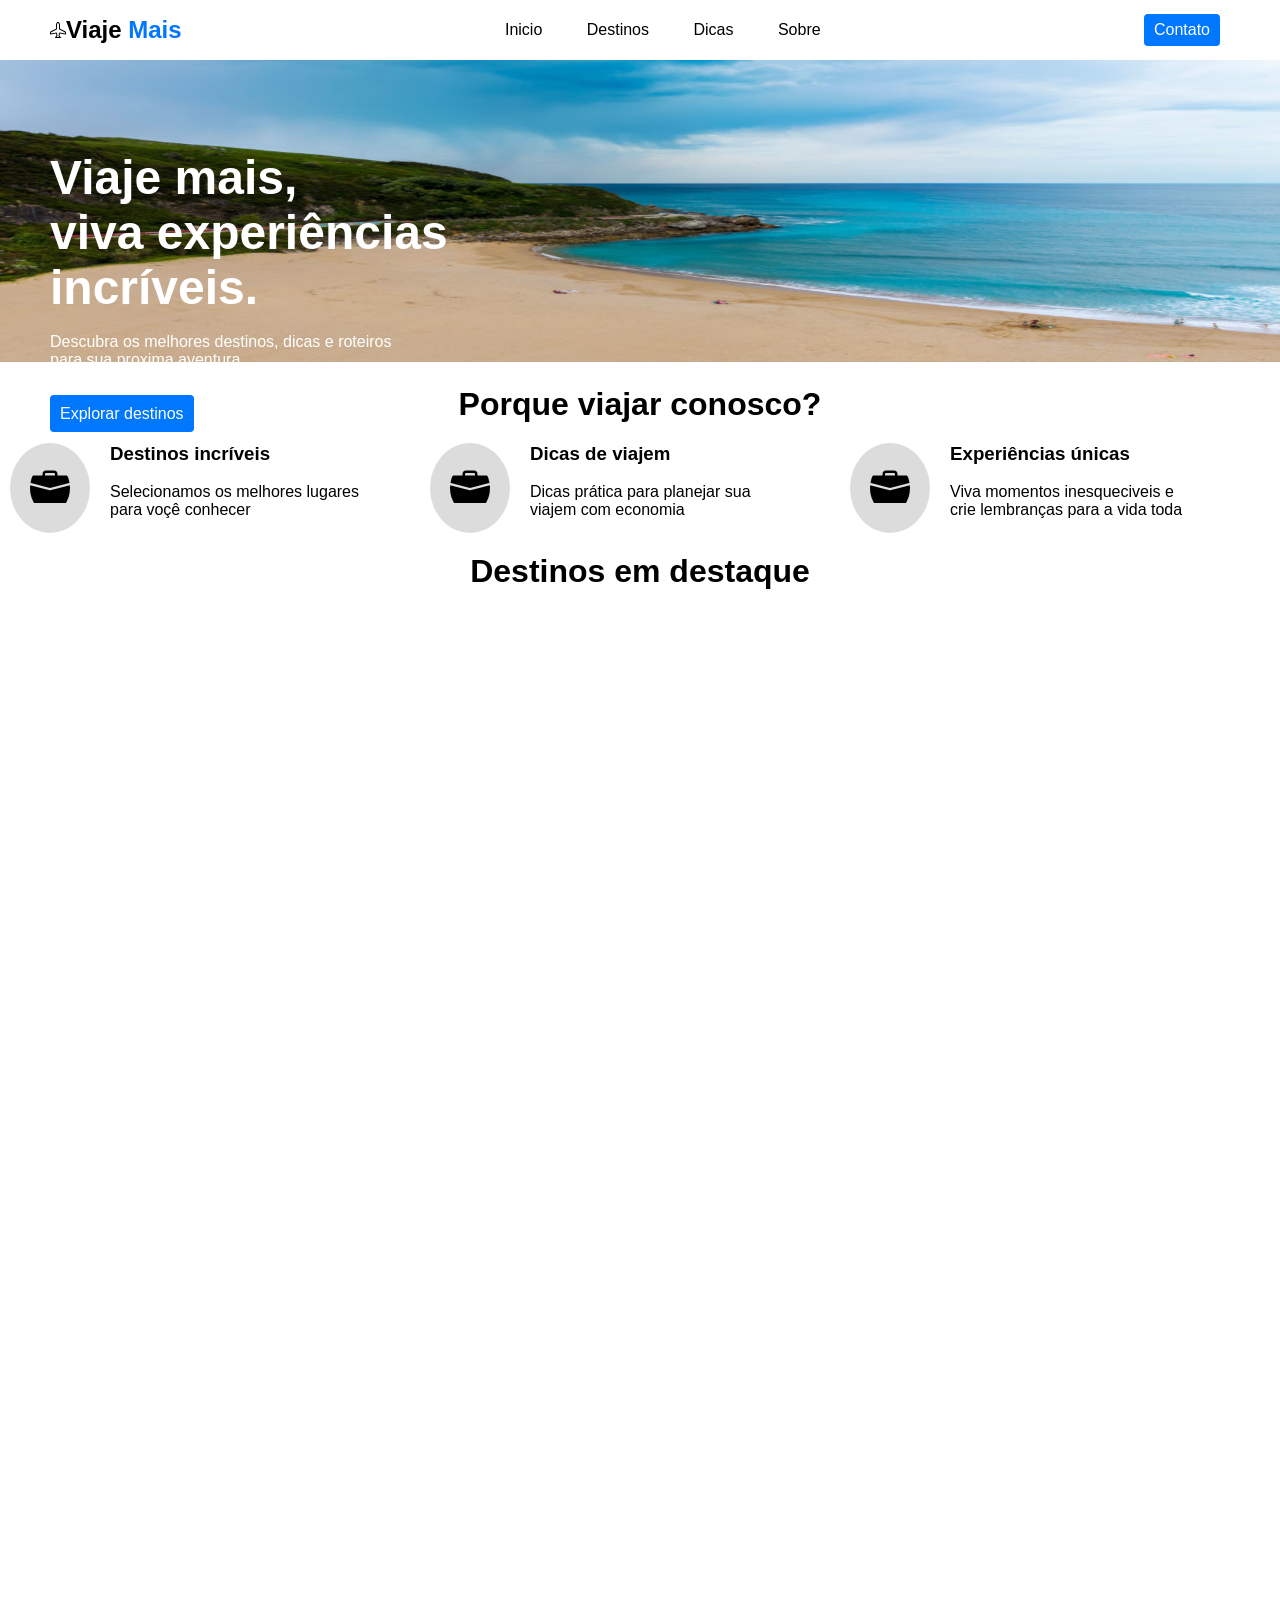
==== index.html @ 77d73a7e "Initial commit" ====
<!DOCTYPE html>
<html lang="pt-br">
<head>
    <meta charset="UTF-8">
    <meta name="viewport" content="width=device-width, initial-scale=1.0">
    <title>Viaje Mais</title>
    <link rel="stylesheet" href="estilo/style.css">
    <link rel="stylesheet" href="style.css" media="">
</head>
<body>
    <div id="love"></div>
    <header>
        <img src="imagens/airplane.svg" alt="avião" class="titulo">
        <p class="titulo">Viaje <span>Mais</span></p>
        <nav id="nav">
            <a href="#" class="botoes">Inicio</a>
            <a href="#" class="botoes">Destinos</a>
            <a href="#" class="botoes">Dicas</a>
            <a href="#" class="botoes">Sobre</a>
        </nav>
        <a href="#" id="ctt">Contato</a>
    </header>
    <main>
        <article id="article01">
            <img src="imagens/praia.jpg" alt="praia" id="praia">
            <div id="sob-img">
                <h1>Viaje mais,<br> viva experiências <br> incríveis.</h1> <br>
                <p>Descubra os melhores destinos, dicas e roteiros <br> para sua proxima aventura.</p>
                <br> <br>
                <a href="#" id="sla">Explorar destinos</a>
            </div>
        </article>
        <article>
            <h2 id="soluçoes">Porque viajar conosco?</h2> 
            <div id="oi">
                <img src="imagens/briefcase-fill.svg" alt="" class="foto">
                <div class="paragrafos">
                    <h3>Destinos incríveis</h3> <br>
                    <p>
                        Selecionamos os melhores lugares <br> para voçê conhecer
                    </p>
                </div>
                <img src="imagens/briefcase-fill.svg" alt="" class="foto">
                <div class="paragrafos">
                    <h3>Dicas de viajem</h3> <br>
                    <p>
                        Dicas prática para planejar sua <br> viajem com economia
                    </p>
                </div>
                <img src="imagens/briefcase-fill.svg" alt="" class="foto">
                <div class="paragrafos">
                    <h3>Experiências únicas</h3> <br>
                    <p>
                        Viva momentos inesqueciveis e <br> crie lembranças para a vida toda
                    </p>
                </div>
            </div>

           
        </article>

         <h2 id="h2">
                    Destinos em destaque
                </h2>


    </main>
</body>
</html>
---- estilo/style.css ----
@charset "UTF-8";

* {
    padding: 0px;
    margin: 0px;
    font-family: Arial, Helvetica, sans-serif;
    
}



body {
    height: 4000px;
}


header {
    position: sticky;
    top: 0px;
    display: flex;
    height: 60px;
    align-items: center;
    background-color: white;
    z-index: 1000;
    
}



header > p > span {
    color: rgb(0, 119, 255);
}
header > img {
    padding-left: 50px;
}

.titulo {
    font-size: 1.5em;
    font-weight: 700;
}

nav {
    margin-left: auto;
    margin-right: auto;
    
}


.botoes {
    padding: 5px 20px;
    text-decoration: none;
    color: black;
    
}

.botoes:hover {
    color: white;
    background-color: rgb(0, 119, 255);
    border-radius: 4px;
    background-attachment: fixed;
}

#ctt {
    text-align: right;
    margin-right: 60px;
    background-color: rgb(0, 119, 255);
    padding: 7px 10px;
    border-radius: 4px;
    text-decoration: none;
    color: white;
}

#praia {
    width: 100vw;
}

#article01 {
    color: white;
    position: relative;
    
}

#sob-img {
    position: absolute;
    top: 90px;
    left: 50px;
    

}

h1 {
    font-size: 3em;
}

#sla {
    color: white;
    background-color: rgb(0, 119, 255);
    border-radius: 4px;
    padding: 10px;
    text-decoration: none;
}

#oi {
    display: flex;
   justify-content: center;
}

#soluçoes {
    
    font-size: 2em;
   text-align: center;
    margin-top: 20px;
    margin-bottom: 20px;
}

.paragrafos {
    width: 100%;
    width: 300px;
    margin-left: 20px;
    margin-right: 20px;
}

.foto {
    height: 50px;
    width: 40px;
    background-color: gainsboro;
    padding: 20px;
    border-radius: 50%;
    
}

#h2 {
    text-align: center;
    font-size: 2em;
    margin-top: 20px;
    margin-bottom: 20px;
}
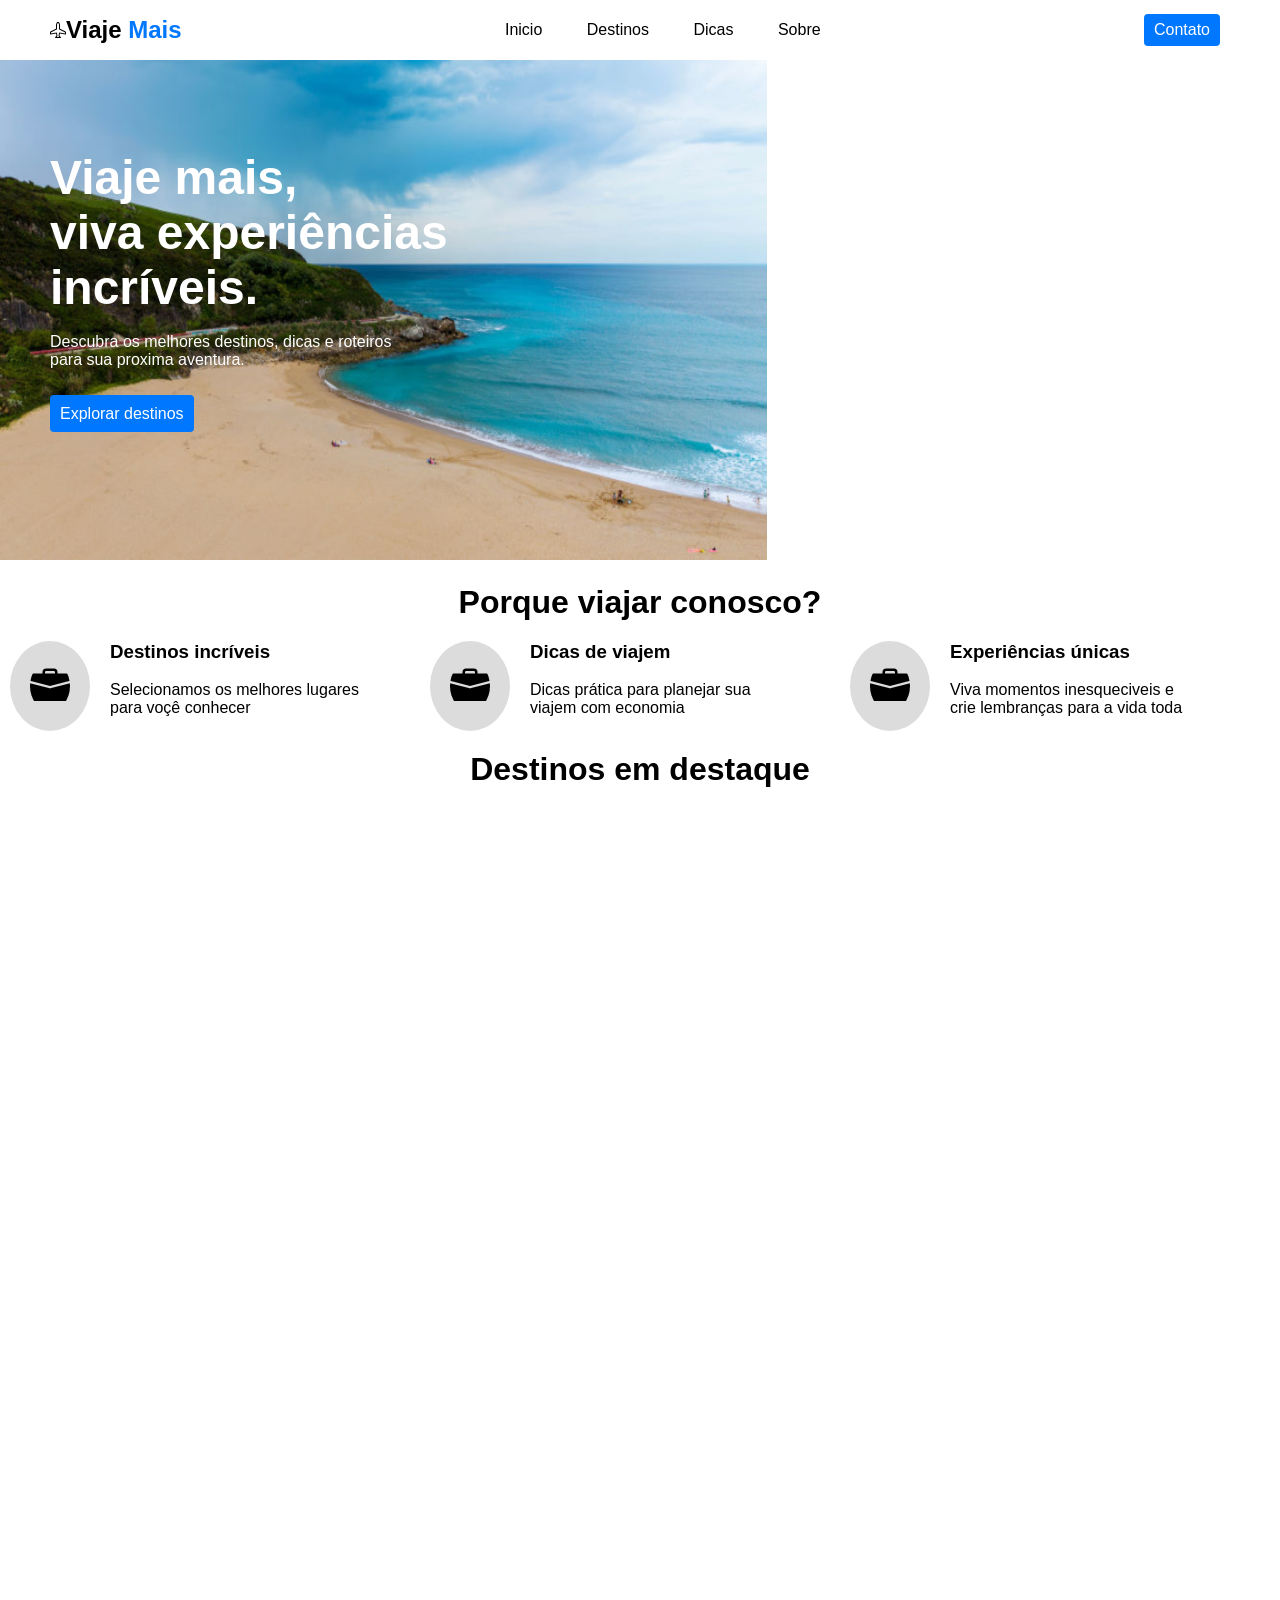
==== commit f4a00cfd: "a" ====
--- a/index.html
+++ b/index.html
@@ -4,8 +4,8 @@
     <meta charset="UTF-8">
     <meta name="viewport" content="width=device-width, initial-scale=1.0">
     <title>Viaje Mais</title>
-    <link rel="stylesheet" href="estilo/style.css">
-    <link rel="stylesheet" href="style.css" media="">
+    <link rel="stylesheet" href="estilo/style.css" media="all">
+    <link rel="stylesheet" href="estilos/media-query.css">
 </head>
 <body>
     <div id="love"></div>
--- a/estilo/style.css
+++ b/estilo/style.css
@@ -72,6 +72,8 @@
 
 #praia {
     width: 100vw;
+    width: 767px;
+    height: 500px;
 }
 
 #article01 {
--- a/estilos/media-query.css
+++ b/estilos/media-query.css
@@ -0,0 +1,26 @@
+@charset "UTF-8";
+
+/* Mobile */
+
+@media (max-width: 767px) {
+    #praia {
+    width: 100vw;
+    width: 767px;
+    height: 500px;
+    }
+    
+    
+    
+}
+
+/* Tablet */
+
+@media (min-width: 768px) and (max-width: 1023px) {
+
+}
+
+/* Desktop */
+
+@media (min-width: 1024px) {
+
+}
